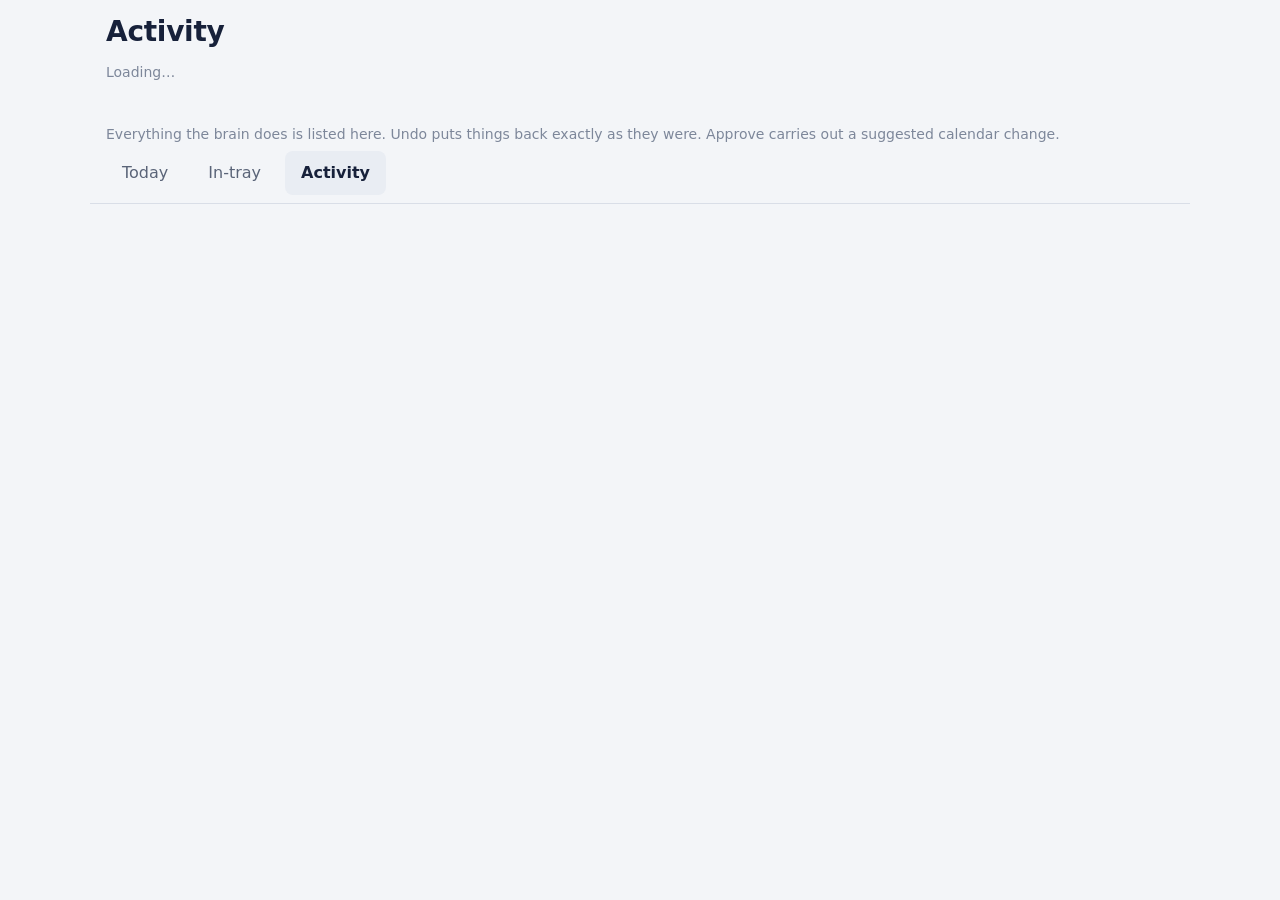
==== activity.html @ 35847a28 "Activity tab: what the brain did, with Undo and Approve; activity endpoint; Tickets list always crea" ====
<!doctype html>
<html lang="en-GB">
<head>
  <meta charset="utf-8">
  <meta name="viewport" content="width=device-width, initial-scale=1, viewport-fit=cover">
  <meta name="theme-color" content="#0f1115">
  <title>Life OS · Activity</title>
  <link rel="manifest" href="manifest.webmanifest">
  <link rel="icon" href="icons/icon.svg" type="image/svg+xml">
  <link rel="stylesheet" href="styles.css">
</head>
<body>
  <header class="top">
    <h1>Activity</h1>
    <div class="status"><span id="status">Loading…</span><span id="mode"></span></div>
  </header>

  <section class="gate" id="gate" hidden>
    <h2>Life OS</h2>
    <p id="gate-message">Sign in with your own Google account to see what the brain did.</p>
    <button id="signin">Sign in with Google</button>
  </section>

  <main id="main">
    <ul class="acts" id="list" aria-live="polite"></ul>
    <p class="hint">Everything the brain does is listed here. Undo puts things back exactly as they were. Approve carries out a suggested calendar change.</p>
  </main>

  <nav class="bottom-nav" aria-label="Life OS"><a href="index.html">Today</a><a href="intray.html">In-tray</a><a class="active" href="activity.html" aria-current="page">Activity</a></nav>

  <script src="https://accounts.google.com/gsi/client" async defer></script>
  <script src="config.js"></script>
  <script src="data/calendar.js"></script>
  <script src="data/activity.js"></script>
  <script src="activity.js"></script>
</body>
</html>
---- styles.css ----
/* Life OS · UI pass 1 (26 Nov 2026), against claude/world-class-product-design.md
   One type scale, 8px grid, light + dark, person colours, amber = time. */

:root {
  --space-1: 4px; --space-2: 8px; --space-3: 12px; --space-4: 16px;
  --space-5: 24px; --space-6: 32px; --space-7: 48px;
  --radius: 12px; --radius-sm: 8px; --radius-pill: 999px;
  --tap: 44px;

  --fs-caption: 14px;
  --fs-body: 16px;
  --fs-h3: 18px;
  --fs-h1: 28px;
  --fs-clock: clamp(40px, 10vw, 56px);

  --dad: #3E7BFA; --mum: #E2558A; --kini: #8A63E0; --pooks: #F2994A; --family: #2FA86E;
  --time: #F0B429; --time-ink: #2B2000;
  --ok: #2FA86E; --warn: #E08A00; --err: #D64545;

  color-scheme: light dark;
  --bg: #F3F5F8; --surface: #FFFFFF; --surface-2: #E9EDF3;
  --ink: #17213A; --ink-2: #5A6478; --ink-3: #7D879A; --line: #D9DEE7;
  --focus: #3E7BFA;
}
@media (prefers-color-scheme: dark) {
  :root {
    --bg: #131A27; --surface: #1C2434; --surface-2: #263043;
    --ink: #EDF1F7; --ink-2: #A9B3C6; --ink-3: #8691A8; --line: #2E394E;
    --time: #F6C04A;
  }
}

* { box-sizing: border-box; }
[hidden] { display: none !important; }
.sr-only { position: absolute; width: 1px; height: 1px; overflow: hidden; clip: rect(0 0 0 0); white-space: nowrap; }
html { -webkit-text-size-adjust: 100%; }
body {
  margin: 0; background: var(--bg); color: var(--ink);
  font: var(--fs-body)/1.5 system-ui, -apple-system, "Segoe UI", Roboto, "Helvetica Neue", sans-serif;
  font-variant-numeric: tabular-nums;
  padding: var(--space-4) var(--space-4) calc(var(--space-7) + var(--space-6) + env(safe-area-inset-bottom));
  max-width: 1100px; margin-inline: auto;
}
a { color: inherit; }
button, textarea { font: inherit; }
button { cursor: pointer; }
:focus-visible { outline: 3px solid var(--focus); outline-offset: 2px; border-radius: var(--radius-sm); }
@media (prefers-reduced-motion: reduce) { *, *::before, *::after { animation: none !important; transition: none !important; } }

/* Header: date and the clock. The clock is the one loud thing. */
.top { display: grid; grid-template-columns: 1fr auto; align-items: end; gap: var(--space-3); margin-bottom: var(--space-4); }
.top h1 { margin: 0; font-size: var(--fs-h1); font-weight: 650; letter-spacing: -0.01em; line-height: 1.15; }
.top .clock { font-size: var(--fs-clock); font-weight: 300; line-height: 1; color: var(--time); letter-spacing: -0.02em; }
.top .status { grid-column: 1 / -1; display: flex; justify-content: space-between; align-items: center; gap: var(--space-3); color: var(--ink-3); font-size: var(--fs-caption); min-height: 24px; }
.top .status button { min-height: 32px; background: none; border: 1px solid var(--line); color: var(--ink-2); border-radius: var(--radius-pill); padding: 0 var(--space-3); }
.tabs { display: none; } /* top tabs replaced by the bottom bar */

/* Day strip */
.day-strip { display: flex; gap: var(--space-2); overflow-x: auto; padding-bottom: var(--space-2); margin-bottom: var(--space-3); scrollbar-width: none; }
.day-strip::-webkit-scrollbar { display: none; }
.day-strip button { flex: 0 0 auto; min-height: 36px; background: var(--surface); color: var(--ink-2); border: 1px solid var(--line); border-radius: var(--radius-pill); padding: 0 var(--space-4); }
.day-strip button.active { background: var(--ink); color: var(--bg); border-color: var(--ink); font-weight: 600; }

/* Now / next */
.now-banner { display: grid; gap: var(--space-2); background: var(--surface); border-left: 4px solid var(--time); border-radius: var(--radius); padding: var(--space-4); margin-bottom: var(--space-4); }
.now-banner .label { display: block; font-size: var(--fs-caption); color: var(--ink-3); margin-bottom: 2px; }
.now-banner .now { font-size: var(--fs-h3); font-weight: 600; }
.now-banner .next { color: var(--ink-2); }
.now-banner .when { color: var(--ink-3); }

/* Person cards */
.board { display: grid; grid-template-columns: repeat(auto-fit, minmax(280px, 1fr)); gap: var(--space-3); }
.card { background: var(--surface); border-radius: var(--radius); padding: var(--space-4); border-left: 4px solid var(--family); }
.card.person-dad { border-left-color: var(--dad); }
.card.person-mum { border-left-color: var(--mum); }
.card.person-kini { border-left-color: var(--kini); }
.card.person-pooks { border-left-color: var(--pooks); }
.card header { display: flex; justify-content: space-between; align-items: baseline; margin-bottom: var(--space-2); }
.card h2 { margin: 0; font-size: var(--fs-h3); font-weight: 650; }
.card .count { color: var(--ink-3); font-size: var(--fs-caption); }
.card ul { list-style: none; margin: 0; padding: 0; }
.ev { display: grid; grid-template-columns: 4.6em 1fr; gap: var(--space-2); padding: var(--space-2) 0; border-top: 1px solid var(--line); min-height: var(--tap); align-items: center; }
.ev:first-child { border-top: 0; }
.ev .time { color: var(--ink-2); }
.ev .loc { color: var(--ink-3); }
.ev.now .time, .ev.now .title { color: var(--time); font-weight: 650; }
.ev.done { color: var(--ink-3); }
.ev.done .title { text-decoration: line-through; text-decoration-color: var(--line); }
.ev.routine { font-size: var(--fs-caption); }
.ev.allday .time { color: var(--ink-2); font-size: var(--fs-caption); }
.empty { color: var(--ink-3); padding: var(--space-2) 0; }

/* Sign-in gate */
.gate { max-width: 420px; margin: 18vh auto 0; text-align: left; background: var(--surface); border-radius: var(--radius); padding: var(--space-5); }
.gate h2 { margin: 0 0 var(--space-2); font-size: var(--fs-h1); }
.gate p { color: var(--ink-2); margin: 0 0 var(--space-4); }
.gate button, .btn-primary { min-height: var(--tap); background: var(--time); color: var(--time-ink); border: 0; border-radius: var(--radius-pill); padding: 0 var(--space-5); font-weight: 650; }

/* Bottom bar: navigation in the thumb zone */
.bottom-nav {
  position: fixed; left: 0; right: 0; bottom: 0; z-index: 10;
  display: grid; grid-template-columns: 1fr 1fr 1fr; gap: var(--space-2);
  padding: var(--space-2) var(--space-4) calc(var(--space-2) + env(safe-area-inset-bottom));
  background: var(--surface); border-top: 1px solid var(--line);
}
.bottom-nav a { display: flex; align-items: center; justify-content: center; min-height: var(--tap); text-decoration: none; color: var(--ink-2); border-radius: var(--radius-sm); font-weight: 500; }
.bottom-nav a.active { color: var(--ink); background: var(--surface-2); font-weight: 650; }
@media (min-width: 768px) {
  .bottom-nav { position: sticky; top: 0; bottom: auto; grid-template-columns: auto auto auto; justify-content: start; border-top: 0; border-bottom: 1px solid var(--line); margin: calc(-1 * var(--space-4)) calc(-1 * var(--space-4)) var(--space-4); padding: var(--space-2) var(--space-4); background: var(--bg); }
  .bottom-nav a { padding: 0 var(--space-4); }
  body { padding-bottom: var(--space-6); }
}

/* In-tray: capture bar pinned above the nav on the phone */
.add {
  position: fixed; left: 0; right: 0; bottom: calc(var(--tap) + var(--space-4) + env(safe-area-inset-bottom)); z-index: 9;
  display: grid; grid-template-columns: 1fr var(--tap) auto; gap: var(--space-2); align-items: end;
  padding: var(--space-2) var(--space-4); background: var(--bg); border-top: 1px solid var(--line);
}
.add textarea { resize: none; min-height: var(--tap); max-height: 30vh; background: var(--surface); color: var(--ink); border: 1px solid var(--line); border-radius: var(--radius); padding: 10px var(--space-3); }
.add textarea:focus { border-color: var(--focus); }
.add button { min-height: var(--tap); min-width: var(--tap); border: 1px solid var(--line); background: var(--surface); color: var(--ink); border-radius: var(--radius); padding: 0 var(--space-3); }
.add button.go { background: var(--time); color: var(--time-ink); border-color: var(--time); font-weight: 650; padding: 0 var(--space-4); }
.add button.listening { background: var(--err); border-color: var(--err); color: #fff; animation: pulse 1s infinite; }
@keyframes pulse { 50% { opacity: 0.6; } }
.preview { position: fixed; left: var(--space-4); right: var(--space-4); bottom: calc(var(--tap) * 2 + var(--space-5) + var(--space-2) + env(safe-area-inset-bottom)); z-index: 9; color: var(--ink-2); font-size: var(--fs-caption); background: var(--surface-2); border-radius: var(--radius-sm); padding: var(--space-1) var(--space-3); }
.preview:empty { display: none; }
@media (min-width: 768px) {
  .add { position: static; border: 0; padding: 0; margin-bottom: var(--space-3); }
  .preview { position: static; margin-bottom: var(--space-3); }
}

.tickets { list-style: none; margin: 0; padding: 0; display: grid; gap: var(--space-2); }
.ticket { display: grid; grid-template-columns: var(--tap) 1fr; gap: var(--space-3); align-items: start; background: var(--surface); border-left: 4px solid var(--line); border-radius: var(--radius); padding: var(--space-3) var(--space-3) var(--space-3) var(--space-2); }
.ticket.p-urgent { border-left-color: var(--err); }
.ticket.p-high { border-left-color: var(--time); }
.ticket.p-medium { border-left-color: var(--dad); }
.ticket.p-low { border-left-color: var(--ink-3); }
.ticket.gone { opacity: 0.3; }
.ticket .done { width: var(--tap); height: var(--tap); border-radius: 50%; border: 2px solid var(--line); background: transparent; color: transparent; }
.ticket .done:hover, .ticket .done:focus-visible { border-color: var(--ok); color: var(--ok); }
.ticket .title { font-weight: 550; line-height: 1.35; padding-top: 10px; }
.ticket .meta { display: flex; flex-wrap: wrap; gap: var(--space-1) var(--space-2); margin-top: var(--space-1); font-size: var(--fs-caption); color: var(--ink-2); }
.pill { padding: 1px var(--space-2); border-radius: var(--radius-pill); background: var(--surface-2); }
.pill.pr { color: var(--ink); font-weight: 600; text-transform: capitalize; }
.pill.pr.unset { font-weight: 400; color: var(--ink-3); }
.pill.big { color: var(--warn); }
.pill.blocked { color: var(--err); }
.hint { color: var(--ink-3); font-size: var(--fs-caption); margin-top: var(--space-5); }

/* Empty and cleared states */
.state { background: var(--surface); border-radius: var(--radius); padding: var(--space-5); }
.state h3 { margin: 0 0 var(--space-1); font-size: var(--fs-h3); }
.state p { margin: 0; color: var(--ink-2); }

/* TV: same system, bigger, five columns, no chrome, no scrolling */
body.tv { max-width: none; padding: var(--space-6) var(--space-7); overflow: hidden; --fs-body: 24px; --fs-caption: 19px; --fs-h3: 28px; --fs-h1: 44px; --fs-clock: 88px; --tap: 48px; }
body.tv .day-strip, body.tv .bottom-nav, body.tv .top .status button { display: none; }
body.tv .board { grid-template-columns: repeat(5, 1fr); align-items: start; gap: var(--space-4); }
body.tv .card { padding: var(--space-5); }
body.tv .ev { grid-template-columns: 4.4em 1fr; }
@media (max-width: 1400px) { body.tv .board { grid-template-columns: repeat(3, 1fr); } }

/* Activity */
.acts { list-style: none; margin: 0; padding: 0; display: grid; gap: var(--space-2); }
.act { display: grid; grid-template-columns: 1fr auto; gap: var(--space-3); align-items: start; background: var(--surface); border-left: 4px solid var(--line); border-radius: var(--radius); padding: var(--space-3) var(--space-4); }
.act.kind-ticket_filed { border-left-color: var(--ok); }
.act.kind-event_created { border-left-color: var(--time); }
.act.kind-suggested { border-left-color: var(--dad); }
.act.kind-flagged { border-left-color: var(--err); }
.act.done { opacity: 0.55; }
.act .kind { font-size: var(--fs-caption); color: var(--ink-2); font-weight: 600; }
.act .who { font-weight: 400; color: var(--ink-3); }
.act .title { margin-top: 2px; }
.act .why { color: var(--ink-3); font-size: var(--fs-caption); margin-top: 2px; }
.act .btns { display: flex; gap: var(--space-2); align-items: center; }
.act button { min-height: 36px; border-radius: var(--radius-pill); padding: 0 var(--space-3); border: 1px solid var(--line); background: var(--surface-2); color: var(--ink); }
.act button.approve { background: var(--time); color: var(--time-ink); border-color: var(--time); font-weight: 650; }
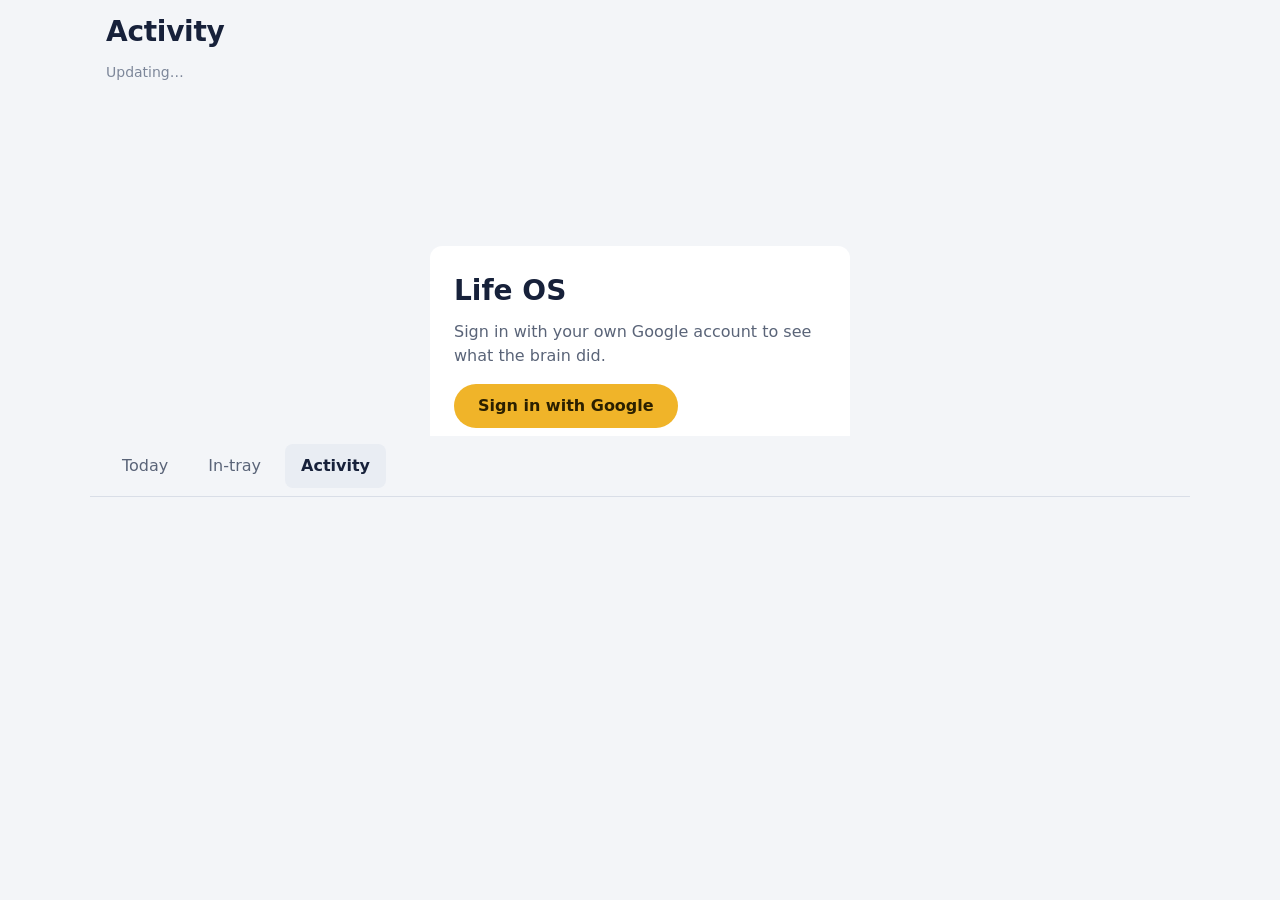
==== commit 5abcfdb3: "Sign-in: redirect flow through app-login with device sessions; no Google pop-up library Co-Authored-" ====
--- a/activity.html
+++ b/activity.html
@@ -28,7 +28,6 @@
 
   <nav class="bottom-nav" aria-label="Life OS"><a href="index.html">Today</a><a href="intray.html">In-tray</a><a class="active" href="activity.html" aria-current="page">Activity</a></nav>
 
-  <script src="https://accounts.google.com/gsi/client" async defer></script>
   <script src="config.js"></script>
   <script src="data/calendar.js"></script>
   <script src="data/activity.js"></script>
--- a/styles.css
+++ b/styles.css
@@ -176,3 +176,11 @@
 .act .btns { display: flex; gap: var(--space-2); align-items: center; }
 .act button { min-height: 36px; border-radius: var(--radius-pill); padding: 0 var(--space-3); border: 1px solid var(--line); background: var(--surface-2); color: var(--ink); }
 .act button.approve { background: var(--time); color: var(--time-ink); border-color: var(--time); font-weight: 650; }
+
+/* Me / Family switch */
+.view-switch { display: inline-flex; background: var(--surface); border: 1px solid var(--line); border-radius: var(--radius-pill); padding: 3px; margin-bottom: var(--space-3); }
+.view-switch button { min-height: 36px; min-width: 88px; border: 0; background: transparent; color: var(--ink-2); border-radius: var(--radius-pill); padding: 0 var(--space-4); font-weight: 500; }
+.view-switch button.active { background: var(--ink); color: var(--bg); font-weight: 650; }
+.card.me { border-left-color: var(--dad); }
+.ev .src { color: var(--ink-3); font-size: var(--fs-caption); }
+.ev.own .title::before { content: ""; display: inline-block; width: 6px; height: 6px; border-radius: 50%; background: var(--dad); margin-right: 6px; vertical-align: middle; }
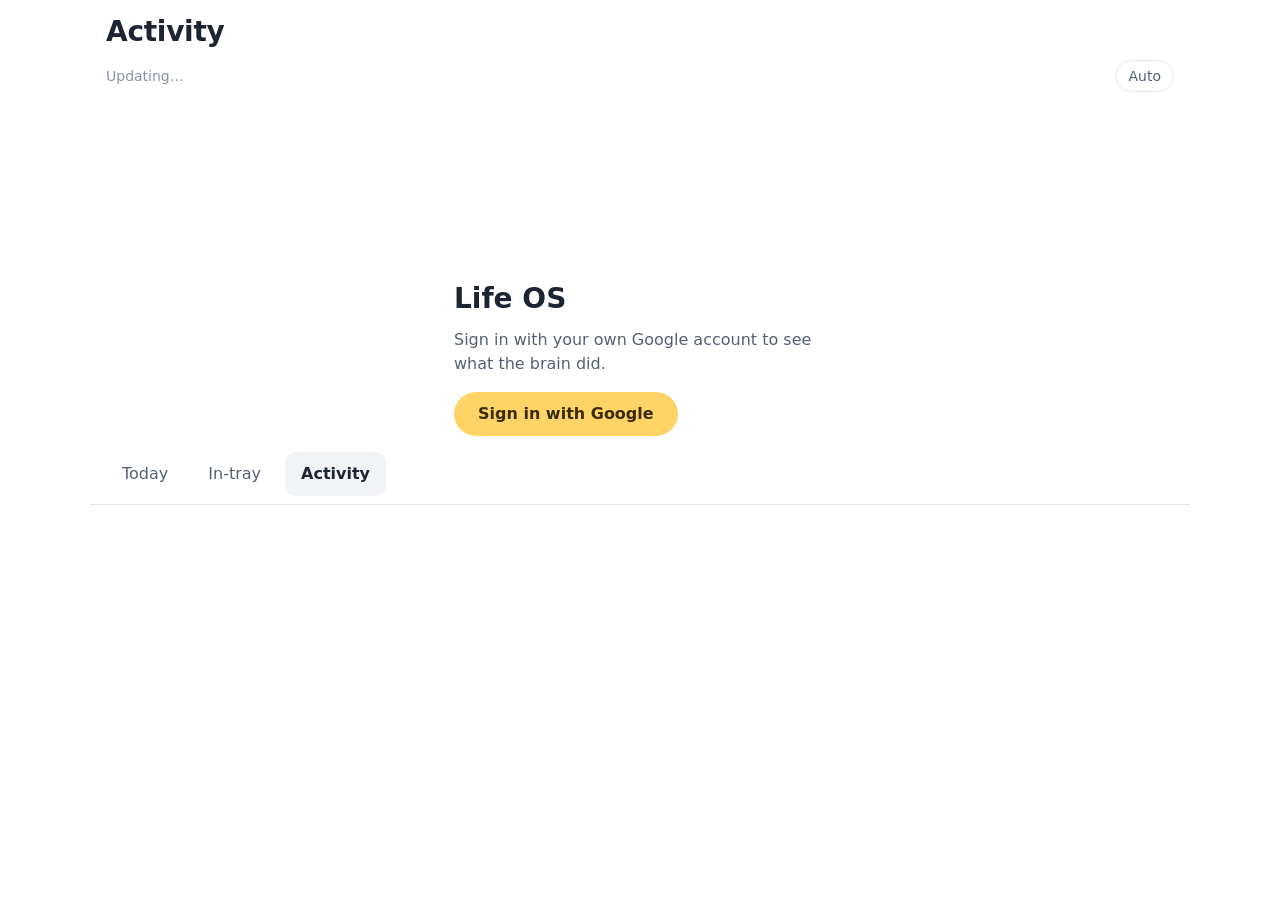
==== commit 115f3db1: "Today: pastel person cards with avatars, tap to expand on mobile, who-is-involved avatars, white bac" ====
--- a/activity.html
+++ b/activity.html
@@ -3,11 +3,12 @@
 <head>
   <meta charset="utf-8">
   <meta name="viewport" content="width=device-width, initial-scale=1, viewport-fit=cover">
-  <meta name="theme-color" content="#0f1115">
+  <meta name="theme-color" content="#ffffff">
   <title>Life OS · Activity</title>
   <link rel="manifest" href="manifest.webmanifest">
   <link rel="icon" href="icons/icon.svg" type="image/svg+xml">
   <link rel="stylesheet" href="styles.css">
+  <script src="theme.js"></script>
 </head>
 <body>
   <header class="top">
--- a/styles.css
+++ b/styles.css
@@ -4,31 +4,26 @@
 :root {
   --space-1: 4px; --space-2: 8px; --space-3: 12px; --space-4: 16px;
   --space-5: 24px; --space-6: 32px; --space-7: 48px;
-  --radius: 12px; --radius-sm: 8px; --radius-pill: 999px;
+  --radius: 18px; --radius-sm: 10px; --radius-pill: 999px;
   --tap: 44px;
-
-  --fs-caption: 14px;
-  --fs-body: 16px;
-  --fs-h3: 18px;
-  --fs-h1: 28px;
+  --fs-caption: 14px; --fs-body: 16px; --fs-h3: 18px; --fs-h1: 28px;
   --fs-clock: clamp(40px, 10vw, 56px);
 
-  --dad: #3E7BFA; --mum: #E2558A; --kini: #8A63E0; --pooks: #F2994A; --family: #2FA86E;
-  --time: #F0B429; --time-ink: #2B2000;
-  --ok: #2FA86E; --warn: #E08A00; --err: #D64545;
+  /* person colours (strong, for edges) and their pastel tints (card backgrounds) */
+  --dad: #5B8DEF; --mum: #EF7FA8; --kini: #9B7BE8; --pooks: #F2A154; --family: #4DBD86;
+  --time: #FFD466; --time-ink: #3A2B00;
+  --ok: #2FA86E; --warn: #C97A00; --err: #D64545; --focus: #3E7BFA;
 
-  color-scheme: light dark;
-  --bg: #F3F5F8; --surface: #FFFFFF; --surface-2: #E9EDF3;
-  --ink: #17213A; --ink-2: #5A6478; --ink-3: #7D879A; --line: #D9DEE7;
-  --focus: #3E7BFA;
+  color-scheme: light;
+  --bg: #FFFFFF; --surface: #FFFFFF; --surface-2: #F1F3F7; --ink: #1D2433; --ink-2: #566074; --ink-3: #8A93A5; --line: #E3E7EE;
+  --t-dad: #E3EEFF; --t-mum: #FFE6EF; --t-kini: #EEE7FF; --t-pooks: #FFEEDB; --t-family: #E2F6EA; --clock: #1D2433;
 }
 @media (prefers-color-scheme: dark) {
-  :root {
-    --bg: #131A27; --surface: #1C2434; --surface-2: #263043;
-    --ink: #EDF1F7; --ink-2: #A9B3C6; --ink-3: #8691A8; --line: #2E394E;
-    --time: #F6C04A;
-  }
+  :root:not([data-theme="light"]) { color-scheme: dark; --bg: #151922; --surface: #1E2430; --surface-2: #2A3140; --ink: #F1F3F7; --ink-2: #B3BBC9; --ink-3: #7F899B; --line: #343C4C;
+    --t-dad: #22324F; --t-mum: #4A2536; --t-kini: #33294F; --t-pooks: #4A3520; --t-family: #1F3D2E; --clock: #F6C04A; }
 }
+:root[data-theme="dark"] { color-scheme: dark; --bg: #151922; --surface: #1E2430; --surface-2: #2A3140; --ink: #F1F3F7; --ink-2: #B3BBC9; --ink-3: #7F899B; --line: #343C4C;
+    --t-dad: #22324F; --t-mum: #4A2536; --t-kini: #33294F; --t-pooks: #4A3520; --t-family: #1F3D2E; --clock: #F6C04A; }
 
 * { box-sizing: border-box; }
 [hidden] { display: none !important; }
@@ -36,7 +31,7 @@
 html { -webkit-text-size-adjust: 100%; }
 body {
   margin: 0; background: var(--bg); color: var(--ink);
-  font: var(--fs-body)/1.5 system-ui, -apple-system, "Segoe UI", Roboto, "Helvetica Neue", sans-serif;
+  font: var(--fs-body)/1.5 ui-rounded, "SF Pro Rounded", system-ui, -apple-system, "Segoe UI", Roboto, "Helvetica Neue", sans-serif;
   font-variant-numeric: tabular-nums;
   padding: var(--space-4) var(--space-4) calc(var(--space-7) + var(--space-6) + env(safe-area-inset-bottom));
   max-width: 1100px; margin-inline: auto;
@@ -50,7 +45,7 @@
 /* Header: date and the clock. The clock is the one loud thing. */
 .top { display: grid; grid-template-columns: 1fr auto; align-items: end; gap: var(--space-3); margin-bottom: var(--space-4); }
 .top h1 { margin: 0; font-size: var(--fs-h1); font-weight: 650; letter-spacing: -0.01em; line-height: 1.15; }
-.top .clock { font-size: var(--fs-clock); font-weight: 300; line-height: 1; color: var(--time); letter-spacing: -0.02em; }
+.top .clock { font-size: var(--fs-clock); font-weight: 300; line-height: 1; color: var(--clock); letter-spacing: -0.02em; }
 .top .status { grid-column: 1 / -1; display: flex; justify-content: space-between; align-items: center; gap: var(--space-3); color: var(--ink-3); font-size: var(--fs-caption); min-height: 24px; }
 .top .status button { min-height: 32px; background: none; border: 1px solid var(--line); color: var(--ink-2); border-radius: var(--radius-pill); padding: 0 var(--space-3); }
 .tabs { display: none; } /* top tabs replaced by the bottom bar */
@@ -62,32 +57,40 @@
 .day-strip button.active { background: var(--ink); color: var(--bg); border-color: var(--ink); font-weight: 600; }
 
 /* Now / next */
-.now-banner { display: grid; gap: var(--space-2); background: var(--surface); border-left: 4px solid var(--time); border-radius: var(--radius); padding: var(--space-4); margin-bottom: var(--space-4); }
+.now-banner { display: grid; gap: var(--space-2); background: var(--surface-2); border-left: 4px solid var(--time); border-radius: var(--radius); padding: var(--space-4); margin-bottom: var(--space-4); }
 .now-banner .label { display: block; font-size: var(--fs-caption); color: var(--ink-3); margin-bottom: 2px; }
 .now-banner .now { font-size: var(--fs-h3); font-weight: 600; }
 .now-banner .next { color: var(--ink-2); }
 .now-banner .when { color: var(--ink-3); }
 
-/* Person cards */
-.board { display: grid; grid-template-columns: repeat(auto-fit, minmax(280px, 1fr)); gap: var(--space-3); }
-.card { background: var(--surface); border-radius: var(--radius); padding: var(--space-4); border-left: 4px solid var(--family); }
-.card.person-dad { border-left-color: var(--dad); }
-.card.person-mum { border-left-color: var(--mum); }
-.card.person-kini { border-left-color: var(--kini); }
-.card.person-pooks { border-left-color: var(--pooks); }
-.card header { display: flex; justify-content: space-between; align-items: baseline; margin-bottom: var(--space-2); }
-.card h2 { margin: 0; font-size: var(--fs-h3); font-weight: 650; }
-.card .count { color: var(--ink-3); font-size: var(--fs-caption); }
-.card ul { list-style: none; margin: 0; padding: 0; }
-.ev { display: grid; grid-template-columns: 4.6em 1fr; gap: var(--space-2); padding: var(--space-2) 0; border-top: 1px solid var(--line); min-height: var(--tap); align-items: center; }
+/* Person cards: pastel, tap to open on the phone */
+.board { display: grid; grid-template-columns: repeat(auto-fit, minmax(300px, 1fr)); gap: var(--space-3); align-items: start; }
+.card { background: var(--t-family); border-radius: var(--radius); padding: 0 var(--space-4); }
+.card.person-dad { background: var(--t-dad); } .card.person-mum { background: var(--t-mum); }
+.card.person-kini { background: var(--t-kini); } .card.person-pooks { background: var(--t-pooks); }
+.card-head { display: grid; grid-template-columns: auto 1fr auto auto; align-items: center; gap: var(--space-3); width: 100%; min-height: 72px; padding: var(--space-3) 0; background: none; border: 0; color: inherit; font: inherit; text-align: left; }
+.card-head .name { display: block; font-size: var(--fs-h3); font-weight: 700; line-height: 1.2; }
+.card-head .summary { display: block; color: var(--ink-2); font-size: var(--fs-caption); line-height: 1.35; margin-top: 2px; }
+.card-head .count { color: var(--ink-2); font-size: var(--fs-caption); white-space: nowrap; }
+.chev { width: 10px; height: 10px; border-right: 2px solid var(--ink-2); border-bottom: 2px solid var(--ink-2); transform: rotate(45deg); margin: 0 4px 4px 0; transition: transform 150ms ease-out; }
+.card.open .chev { transform: rotate(-135deg); margin: 4px 4px 0 0; }
+.card ul { list-style: none; margin: 0; padding: 0 0 var(--space-2); }
+.card.open .card-head { border-bottom: 1px solid color-mix(in srgb, var(--ink) 12%, transparent); }
+/* Avatars */
+.av { display: inline-grid; place-items: center; width: 26px; height: 26px; border-radius: 50%; background: var(--surface); font-size: 15px; line-height: 1; box-shadow: 0 0 0 2px var(--family); }
+.av-dad { box-shadow: 0 0 0 2px var(--dad); } .av-mum { box-shadow: 0 0 0 2px var(--mum); } .av-kini { box-shadow: 0 0 0 2px var(--kini); } .av-pooks { box-shadow: 0 0 0 2px var(--pooks); }
+.av-lg { width: 44px; height: 44px; font-size: 26px; }
+.who { display: inline-flex; gap: 6px; padding-left: var(--space-2); }
+/* Event rows: one size, two inks. Past is muted; the current one is bold with a "Now" badge. */
+.ev { display: grid; grid-template-columns: 6.25rem 1fr auto; column-gap: var(--space-3); padding: var(--space-3) 0; border-top: 1px solid color-mix(in srgb, var(--ink) 10%, transparent); align-items: baseline; }
 .ev:first-child { border-top: 0; }
-.ev .time { color: var(--ink-2); }
-.ev .loc { color: var(--ink-3); }
-.ev.now .time, .ev.now .title { color: var(--time); font-weight: 650; }
-.ev.done { color: var(--ink-3); }
-.ev.done .title { text-decoration: line-through; text-decoration-color: var(--line); }
-.ev.routine { font-size: var(--fs-caption); }
-.ev.allday .time { color: var(--ink-2); font-size: var(--fs-caption); }
+.ev .time { color: var(--ink-2); font-size: var(--fs-caption); white-space: nowrap; }
+.ev .what { display: block; min-width: 0; }
+.ev .title { display: block; color: var(--ink); line-height: 1.35; }
+.ev .sup { display: block; color: var(--ink-2); font-size: var(--fs-caption); line-height: 1.4; margin-top: 2px; }
+.ev.done .title, .ev.done .time, .ev.done .sup { color: var(--ink-3); }
+.ev.now .title { font-weight: 650; }
+.badge { display: inline-block; font-size: 12px; font-weight: 650; line-height: 1; padding: 3px 7px; border-radius: var(--radius-pill); background: var(--time); color: var(--time-ink); vertical-align: 2px; margin-left: 4px; }
 .empty { color: var(--ink-3); padding: var(--space-2) 0; }
 
 /* Sign-in gate */
@@ -154,11 +157,14 @@
 .state p { margin: 0; color: var(--ink-2); }
 
 /* TV: same system, bigger, five columns, no chrome, no scrolling */
-body.tv { max-width: none; padding: var(--space-6) var(--space-7); overflow: hidden; --fs-body: 24px; --fs-caption: 19px; --fs-h3: 28px; --fs-h1: 44px; --fs-clock: 88px; --tap: 48px; }
+body.tv { max-width: none; padding: var(--space-6) var(--space-7); overflow: hidden; --fs-body: 23px; --fs-caption: 18px; --fs-h3: 28px; --fs-h1: 44px; --fs-clock: 88px; --tap: 48px; }
 body.tv .day-strip, body.tv .bottom-nav, body.tv .top .status button { display: none; }
 body.tv .board { grid-template-columns: repeat(5, 1fr); align-items: start; gap: var(--space-4); }
 body.tv .card { padding: var(--space-5); }
-body.tv .ev { grid-template-columns: 4.4em 1fr; }
+body.tv .ev { grid-template-columns: 1fr; row-gap: 2px; padding: var(--space-2) 0; }
+body.tv .ev.done { display: none; } /* the TV shows what is left of the day */
+body.tv .now-banner { grid-template-columns: 1fr 1fr; padding: var(--space-3) var(--space-5); }
+body.tv .badge { font-size: 16px; }
 @media (max-width: 1400px) { body.tv .board { grid-template-columns: repeat(3, 1fr); } }
 
 /* Activity */
@@ -181,6 +187,10 @@
 .view-switch { display: inline-flex; background: var(--surface); border: 1px solid var(--line); border-radius: var(--radius-pill); padding: 3px; margin-bottom: var(--space-3); }
 .view-switch button { min-height: 36px; min-width: 88px; border: 0; background: transparent; color: var(--ink-2); border-radius: var(--radius-pill); padding: 0 var(--space-4); font-weight: 500; }
 .view-switch button.active { background: var(--ink); color: var(--bg); font-weight: 650; }
-.card.me { border-left-color: var(--dad); }
-.ev .src { color: var(--ink-3); font-size: var(--fs-caption); }
-.ev.own .title::before { content: ""; display: inline-block; width: 6px; height: 6px; border-radius: 50%; background: var(--dad); margin-right: 6px; vertical-align: middle; }
+
+.theme-toggle { margin-left: var(--space-2); }
+.top .status { flex-wrap: wrap; }
+body.tv .ev { grid-template-columns: 1fr auto; }
+body.tv .ev .time { grid-column: 1 / -1; }
+body.tv .card-head { min-height: 0; }
+body.tv .card-head .summary { display: none; }
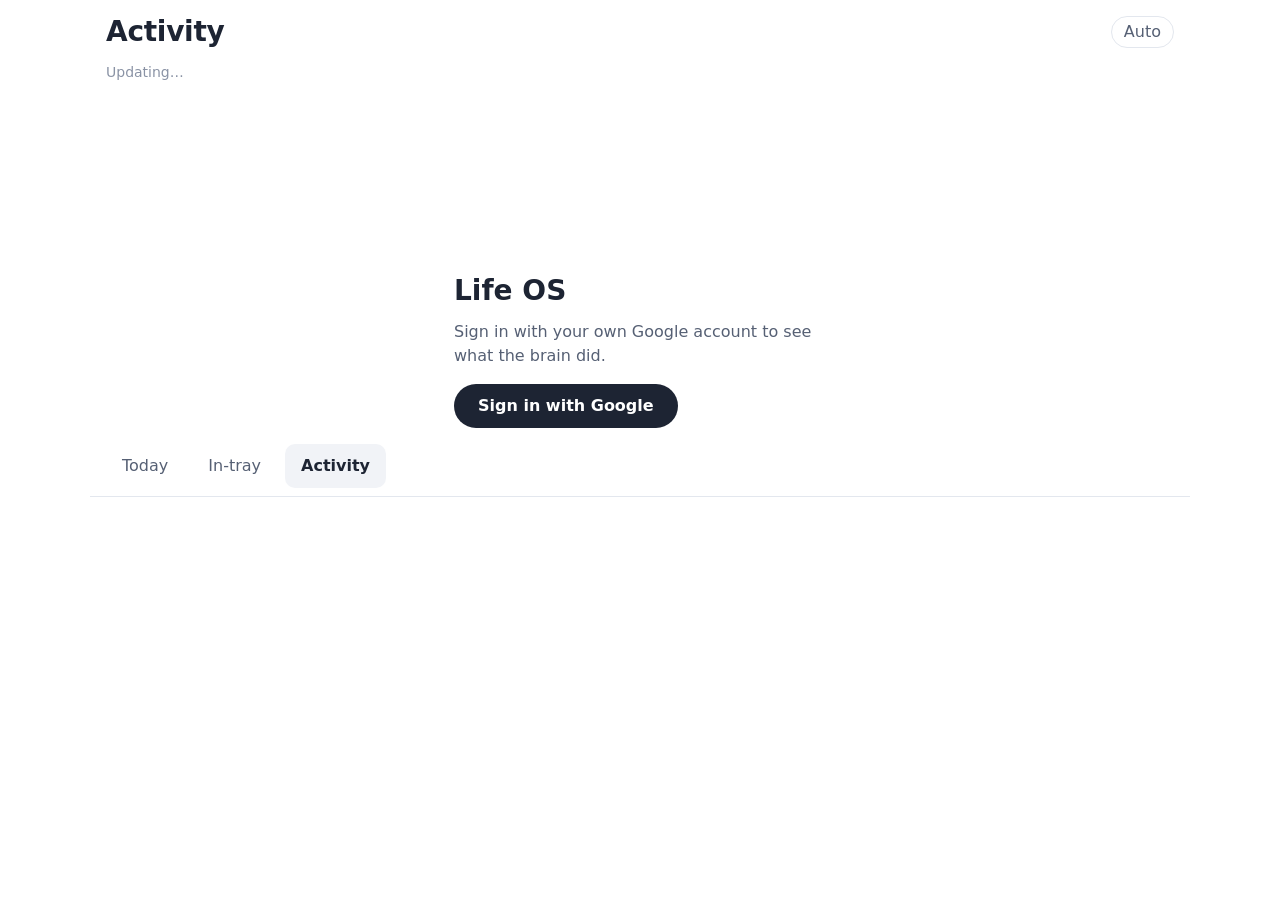
==== commit 8d934a99: "In-tray and Activity restyled to the Today pattern: pastel sections by priority, plain-words details" ====
--- a/activity.html
+++ b/activity.html
@@ -23,8 +23,8 @@
   </section>
 
   <main id="main">
-    <ul class="acts" id="list" aria-live="polite"></ul>
-    <p class="hint">Everything the brain does is listed here. Undo puts things back exactly as they were. Approve carries out a suggested calendar change.</p>
+    <div class="stack" id="list" aria-live="polite"></div>
+    <p class="hint">Undo puts things back exactly as they were.</p>
   </main>
 
   <nav class="bottom-nav" aria-label="Life OS"><a href="index.html">Today</a><a href="intray.html">In-tray</a><a class="active" href="activity.html" aria-current="page">Activity</a></nav>
--- a/styles.css
+++ b/styles.css
@@ -16,14 +16,14 @@
 
   color-scheme: light;
   --bg: #FFFFFF; --surface: #FFFFFF; --surface-2: #F1F3F7; --ink: #1D2433; --ink-2: #566074; --ink-3: #8A93A5; --line: #E3E7EE;
-  --t-dad: #E3EEFF; --t-mum: #FFE6EF; --t-kini: #EEE7FF; --t-pooks: #FFEEDB; --t-family: #E2F6EA; --clock: #1D2433;
+  --t-urgent: #FFE4E1; --t-high: #FFF2CC; --t-dad: #E3EEFF; --t-mum: #FFE6EF; --t-kini: #EEE7FF; --t-pooks: #FFEEDB; --t-family: #E2F6EA; --clock: #1D2433;
 }
 @media (prefers-color-scheme: dark) {
   :root:not([data-theme="light"]) { color-scheme: dark; --bg: #151922; --surface: #1E2430; --surface-2: #2A3140; --ink: #F1F3F7; --ink-2: #B3BBC9; --ink-3: #7F899B; --line: #343C4C;
-    --t-dad: #22324F; --t-mum: #4A2536; --t-kini: #33294F; --t-pooks: #4A3520; --t-family: #1F3D2E; --clock: #F6C04A; }
+    --t-urgent: #4A2424; --t-high: #453A16; --t-dad: #22324F; --t-mum: #4A2536; --t-kini: #33294F; --t-pooks: #4A3520; --t-family: #1F3D2E; --clock: #F6C04A; }
 }
 :root[data-theme="dark"] { color-scheme: dark; --bg: #151922; --surface: #1E2430; --surface-2: #2A3140; --ink: #F1F3F7; --ink-2: #B3BBC9; --ink-3: #7F899B; --line: #343C4C;
-    --t-dad: #22324F; --t-mum: #4A2536; --t-kini: #33294F; --t-pooks: #4A3520; --t-family: #1F3D2E; --clock: #F6C04A; }
+    --t-urgent: #4A2424; --t-high: #453A16; --t-dad: #22324F; --t-mum: #4A2536; --t-kini: #33294F; --t-pooks: #4A3520; --t-family: #1F3D2E; --clock: #F6C04A; }
 
 * { box-sizing: border-box; }
 [hidden] { display: none !important; }
@@ -167,22 +167,6 @@
 body.tv .badge { font-size: 16px; }
 @media (max-width: 1400px) { body.tv .board { grid-template-columns: repeat(3, 1fr); } }
 
-/* Activity */
-.acts { list-style: none; margin: 0; padding: 0; display: grid; gap: var(--space-2); }
-.act { display: grid; grid-template-columns: 1fr auto; gap: var(--space-3); align-items: start; background: var(--surface); border-left: 4px solid var(--line); border-radius: var(--radius); padding: var(--space-3) var(--space-4); }
-.act.kind-ticket_filed { border-left-color: var(--ok); }
-.act.kind-event_created { border-left-color: var(--time); }
-.act.kind-suggested { border-left-color: var(--dad); }
-.act.kind-flagged { border-left-color: var(--err); }
-.act.done { opacity: 0.55; }
-.act .kind { font-size: var(--fs-caption); color: var(--ink-2); font-weight: 600; }
-.act .who { font-weight: 400; color: var(--ink-3); }
-.act .title { margin-top: 2px; }
-.act .why { color: var(--ink-3); font-size: var(--fs-caption); margin-top: 2px; }
-.act .btns { display: flex; gap: var(--space-2); align-items: center; }
-.act button { min-height: 36px; border-radius: var(--radius-pill); padding: 0 var(--space-3); border: 1px solid var(--line); background: var(--surface-2); color: var(--ink); }
-.act button.approve { background: var(--time); color: var(--time-ink); border-color: var(--time); font-weight: 650; }
-
 /* Me / Family switch */
 .view-switch { display: inline-flex; background: var(--surface); border: 1px solid var(--line); border-radius: var(--radius-pill); padding: 3px; margin-bottom: var(--space-3); }
 .view-switch button { min-height: 36px; min-width: 88px; border: 0; background: transparent; color: var(--ink-2); border-radius: var(--radius-pill); padding: 0 var(--space-4); font-weight: 500; }
@@ -194,3 +178,35 @@
 body.tv .ev .time { grid-column: 1 / -1; }
 body.tv .card-head { min-height: 0; }
 body.tv .card-head .summary { display: none; }
+
+/* Shared list pattern for In-tray and Activity (same row rhythm as Today) */
+.stack { display: grid; gap: var(--space-3); }
+.top > .theme-toggle { grid-column: 2; grid-row: 1; justify-self: end; align-self: center; min-height: 32px; background: none; border: 1px solid var(--line); color: var(--ink-2); border-radius: var(--radius-pill); padding: 0 var(--space-3); margin: 0; }
+.card.tone-urgent { background: var(--t-urgent); } .card.tone-high { background: var(--t-high); }
+.card.tone-medium { background: var(--t-dad); } .card.tone-low, .card.tone-sort { background: var(--surface-2); }
+.card[class*="tone-"] .card-head { min-height: 52px; grid-template-columns: 1fr auto; border-bottom: 1px solid color-mix(in srgb, var(--ink) 12%, transparent); }
+.tk { display: grid; grid-template-columns: auto 1fr auto; column-gap: var(--space-3); align-items: start; padding: var(--space-3) 0; border-top: 1px solid color-mix(in srgb, var(--ink) 10%, transparent); }
+.tk:first-child { border-top: 0; }
+.tk.gone, .tk.done { opacity: 0.45; }
+.tk .what { min-width: 0; cursor: default; }
+.tk .what[role="button"] { cursor: pointer; }
+.tk .title { display: block; line-height: 1.35; }
+.tk .sup { display: block; color: var(--ink-2); font-size: var(--fs-caption); line-height: 1.4; margin-top: 2px; }
+.tk .sup.blocked { color: var(--err); }
+.tk .sup.notes { margin-top: var(--space-2); white-space: normal; overflow-wrap: anywhere; }
+.tk .sup a { color: var(--ink); font-weight: 600; }
+.tk .done { width: 28px; height: 28px; margin: 8px; border-radius: 50%; border: 2px solid color-mix(in srgb, var(--ink) 35%, transparent); background: var(--surface); position: relative; }
+.tk .done::after { content: ""; position: absolute; inset: -10px; } /* 48px tap area */
+.tk .done:hover, .tk .done:focus-visible { border-color: var(--ok); background: color-mix(in srgb, var(--ok) 25%, var(--surface)); }
+.tk .chev { margin-top: 10px; }
+.chev.up { transform: rotate(-135deg); margin-top: 14px; }
+.tk.act { grid-template-columns: auto 1fr; }
+.tk.act .av { margin-top: 2px; }
+.tk.act .btns { grid-column: 2; display: flex; gap: var(--space-2); margin-top: var(--space-2); }
+.tk.act .btns:empty { display: none; }
+.tk.act button { min-height: 36px; border-radius: var(--radius-pill); padding: 0 var(--space-4); border: 1px solid color-mix(in srgb, var(--ink) 25%, transparent); background: var(--surface); color: var(--ink); font-weight: 600; }
+.tk.act button.approve { background: var(--ink); color: var(--bg); border-color: var(--ink); }
+.note { margin: 0; color: var(--ink-2); font-size: var(--fs-caption); }
+details.hint summary { cursor: pointer; min-height: var(--tap); display: flex; align-items: center; }
+.add button.go { background: var(--ink); color: var(--bg); border-color: var(--ink); }
+.gate button, .btn-primary { background: var(--ink); color: var(--bg); }
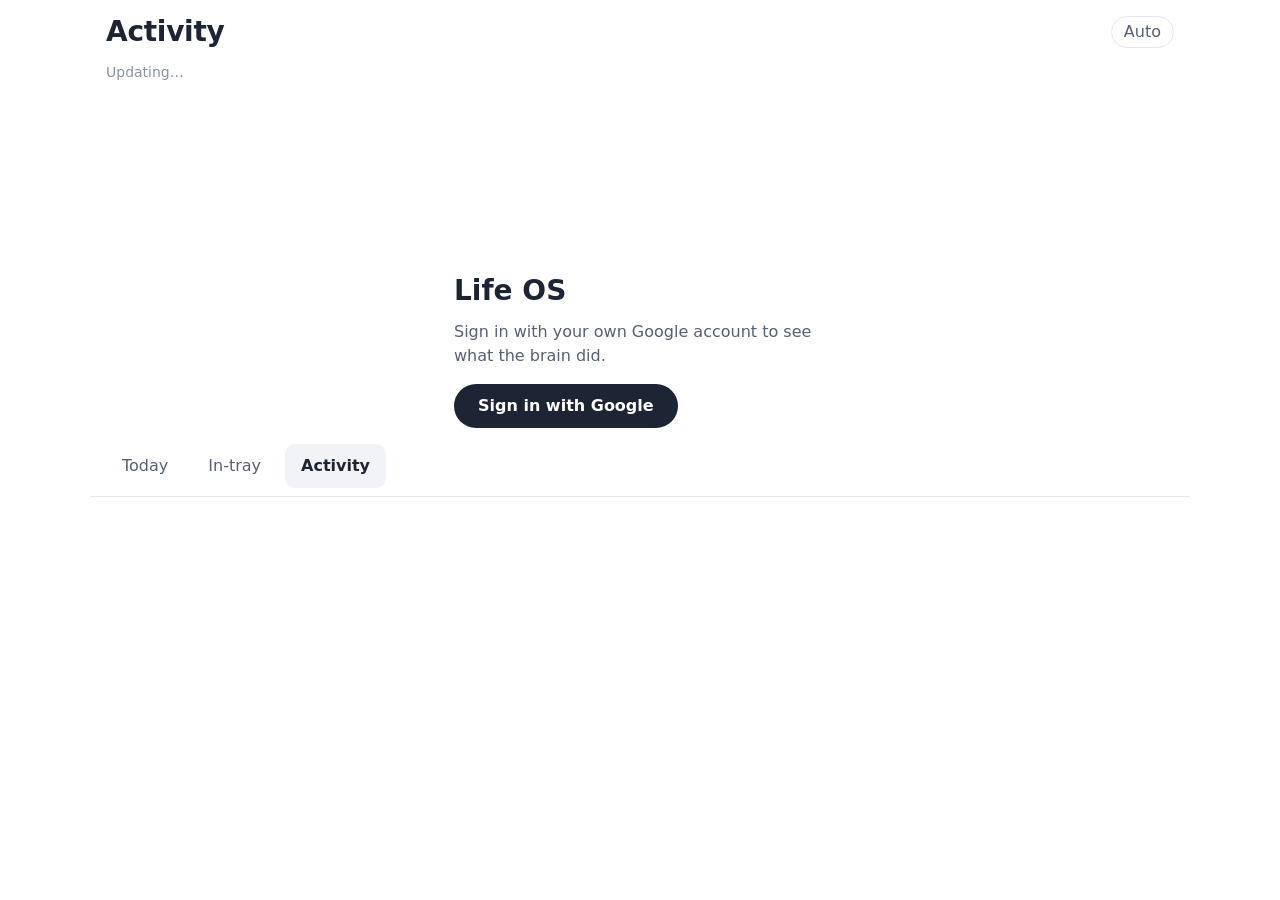
==== commit ae295d6d: "App icon: the pastel house logo, with full-size (maskable) versions for Android Co-Authored-By: Clau" ====
--- a/activity.html
+++ b/activity.html
@@ -5,8 +5,9 @@
   <meta name="viewport" content="width=device-width, initial-scale=1, viewport-fit=cover">
   <meta name="theme-color" content="#ffffff">
   <title>Life OS · Activity</title>
+  <link rel="icon" href="icons/icon-192.png" type="image/png">
+  <link rel="apple-touch-icon" href="icons/apple-180.png">
   <link rel="manifest" href="manifest.webmanifest">
-  <link rel="icon" href="icons/icon.svg" type="image/svg+xml">
   <link rel="stylesheet" href="styles.css">
   <script src="theme.js"></script>
 </head>
--- a/styles.css
+++ b/styles.css
@@ -210,3 +210,35 @@
 details.hint summary { cursor: pointer; min-height: var(--tap); display: flex; align-items: center; }
 .add button.go { background: var(--ink); color: var(--bg); border-color: var(--ink); }
 .gate button, .btn-primary { background: var(--ink); color: var(--bg); }
+
+/* In-tray capture bar: the text box gets its own row; mic and Add ticket sit underneath */
+.add { grid-template-columns: var(--tap) 1fr; align-items: stretch; }
+.add textarea { grid-column: 1 / -1; width: 100%; }
+.add button.go { width: 100%; }
+@media (max-width: 767px) {
+  body:has(.add) { padding-bottom: calc(var(--tap) * 3 + var(--space-7) + env(safe-area-inset-bottom)); }
+  .preview { bottom: calc(var(--tap) * 3 + var(--space-6) + var(--space-2) + env(safe-area-inset-bottom)); }
+}
+
+/* In-tray: area filter chips and fold-away priority cards */
+.chips { margin: 0 0 var(--space-3); padding: 0; }
+.card[class*="tone-"] .card-head.sec-toggle { grid-template-columns: 1fr auto auto; cursor: pointer; }
+.card.shut > ul { display: none; }
+.card.shut .card-head.sec-toggle { border-bottom: 0; }
+.card-head.sec-toggle:focus-visible { outline: 2px solid var(--ink); outline-offset: 2px; border-radius: var(--radius); }
+.card.unfolded > .sec-toggle .chev { transform: rotate(-135deg); margin: 4px 4px 0 0; }
+
+/* Three or more faces overlap so the title keeps its room */
+.who.many { gap: 0; }
+.who.many .av + .av { margin-left: -5px; }
+
+/* Day notes strip: today's helper and what's for dinner */
+.info-strip { grid-column: 1 / -1; display: grid; grid-template-columns: 1fr 1fr; gap: var(--space-2); }
+.info-strip.one { grid-template-columns: 1fr; }
+.info-strip .tile { display: grid; grid-template-columns: auto 1fr; align-items: center; gap: var(--space-3); background: var(--surface-2); border-radius: var(--radius); padding: var(--space-3) var(--space-4); min-width: 0; }
+.info-strip .icon { font-size: 24px; line-height: 1; }
+.info-strip .txt { display: grid; min-width: 0; }
+.info-strip .label { font-size: var(--fs-caption); color: var(--ink-3); }
+.info-strip .value { font-weight: 650; line-height: 1.25; overflow-wrap: anywhere; }
+body.tv .info-strip .value { font-size: var(--fs-h3); }
+body.tv .info-strip .icon { font-size: 36px; }
